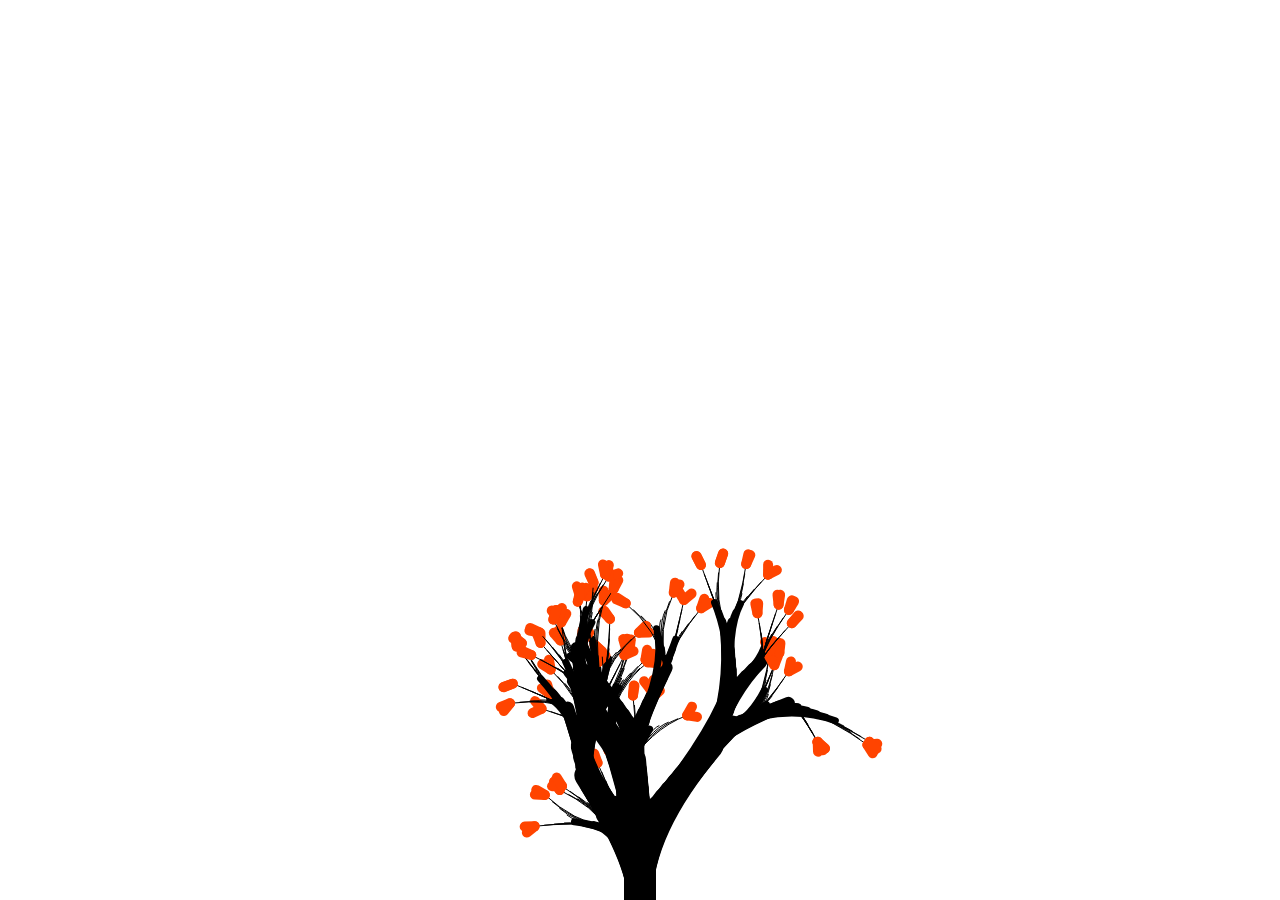
==== 20170723-draw-a-tree/index.html @ 4b157ba6 "finish a tree" ====
<!DOCTYPE html>
<html lang="en">
<head>
    <meta charset="UTF-8">
    <meta name="viewport" content="width=device-width, initial-scale=1.0">
    <meta http-equiv="X-UA-Compatible" content="ie=edge">
    <title>绘制一棵树</title>
    <link rel="stylesheet" href="css/style.css">
</head>
<body>
    <canvas id="canvas"></canvas>
    <script src="js/index.js"></script>
</body>
</html>
---- 20170723-draw-a-tree/css/style.css ----
html {
    overflow: hidden;
    touch-action: none;
    -ms-content-zooming: none;
}

body {
    position: absolute;
    margin: 0;
    padding: 0;
    background: #111;
    width: 100%;
    height: 100%;
}

canvas {
    position: absolute;
    width: 100%;
    height: 100%;
    background: #fff;
}
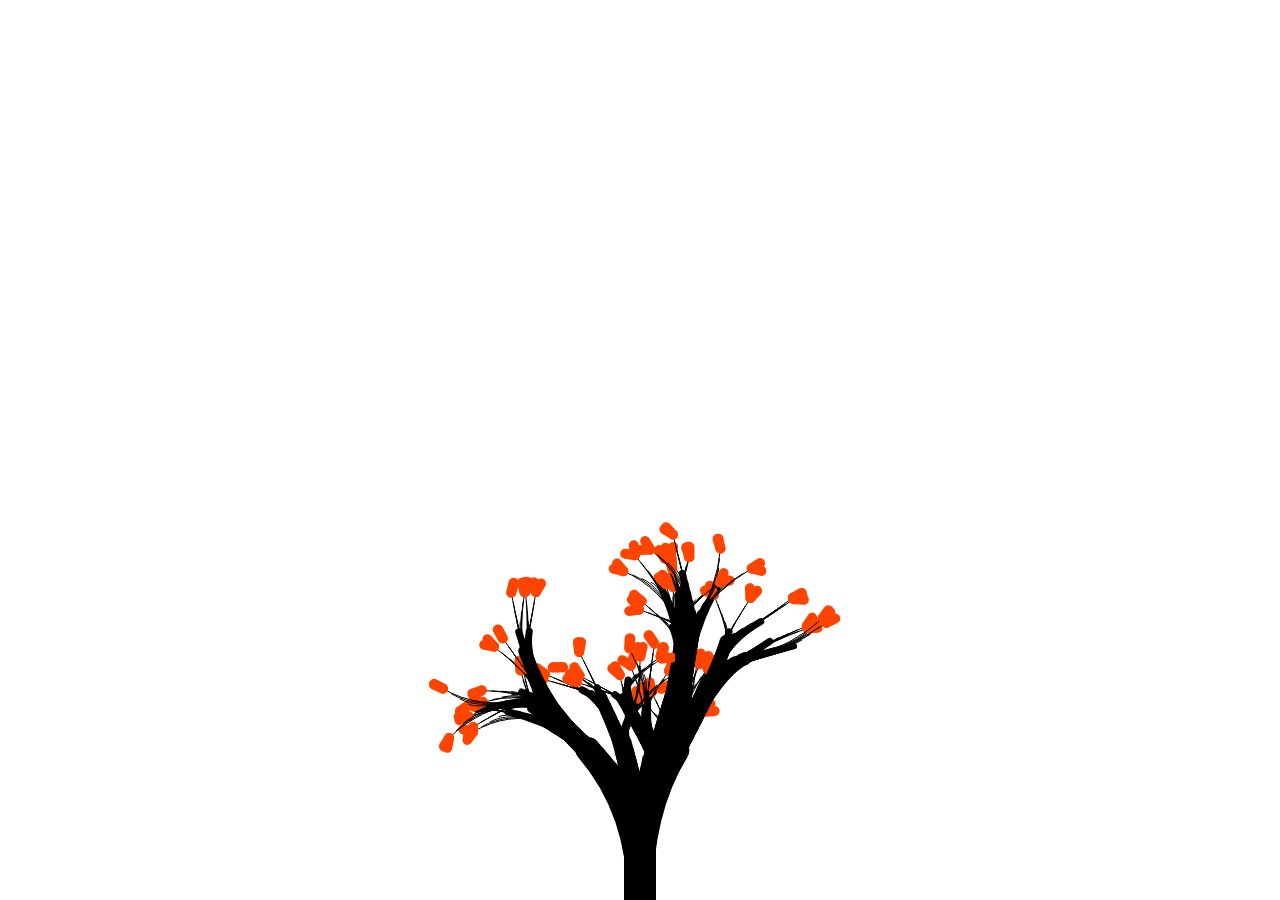
==== commit f4c4bf32: "update readme" ====
--- a/20170723-draw-a-tree/index.html
+++ b/20170723-draw-a-tree/index.html
@@ -4,6 +4,7 @@
     <meta charset="UTF-8">
     <meta name="viewport" content="width=device-width, initial-scale=1.0">
     <meta http-equiv="X-UA-Compatible" content="ie=edge">
+    <meta http-equiv="keyword" content="canvas, js">
     <title>绘制一棵树</title>
     <link rel="stylesheet" href="css/style.css">
 </head>
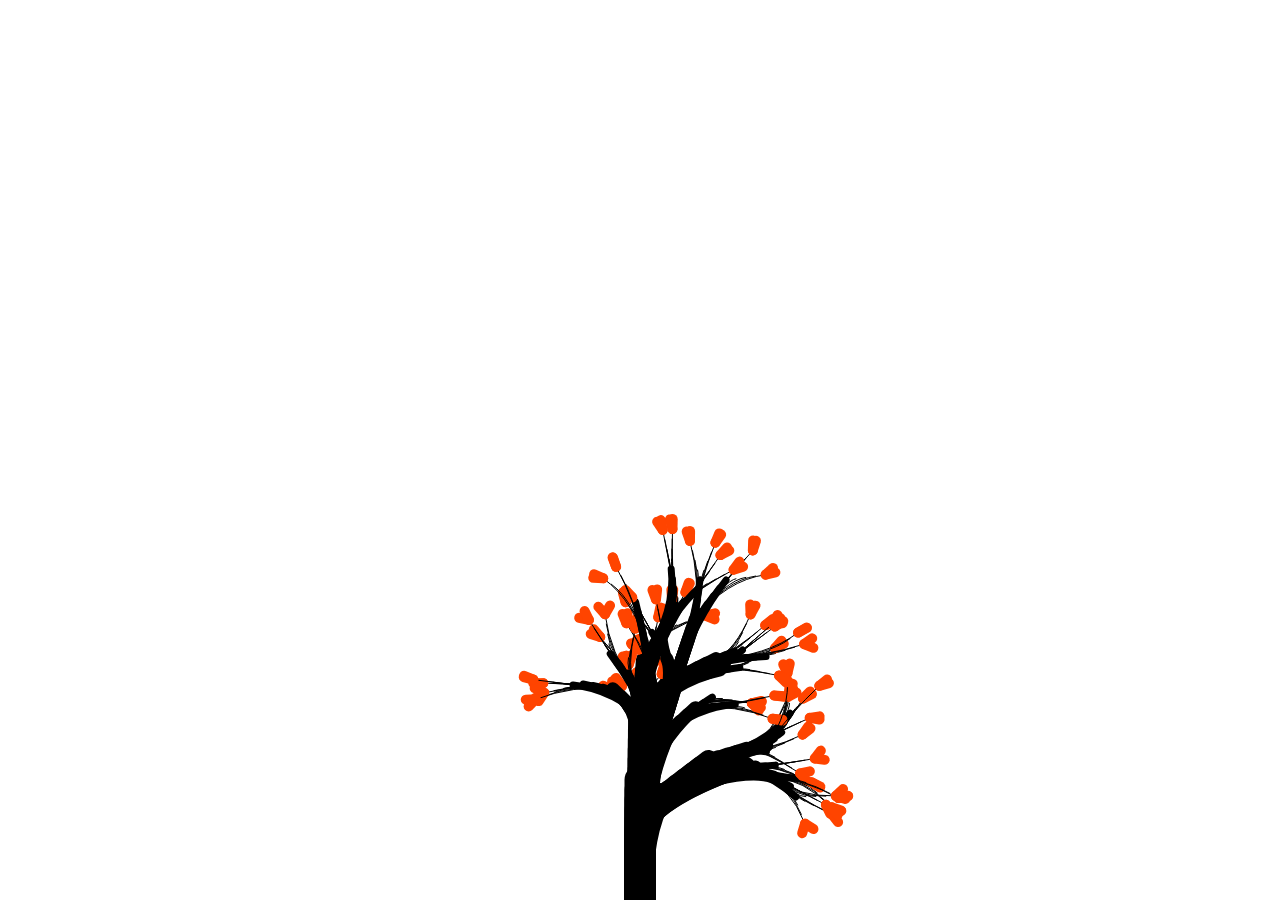
==== commit f88f256e: "add: gravity" ====
--- a/20170723-draw-a-tree/index.html
+++ b/20170723-draw-a-tree/index.html
@@ -4,7 +4,7 @@
     <meta charset="UTF-8">
     <meta name="viewport" content="width=device-width, initial-scale=1.0">
     <meta http-equiv="X-UA-Compatible" content="ie=edge">
-    <meta http-equiv="keyword" content="canvas, js">
+    <meta name="keyword" content="canvas, js">
     <title>绘制一棵树</title>
     <link rel="stylesheet" href="css/style.css">
 </head>
